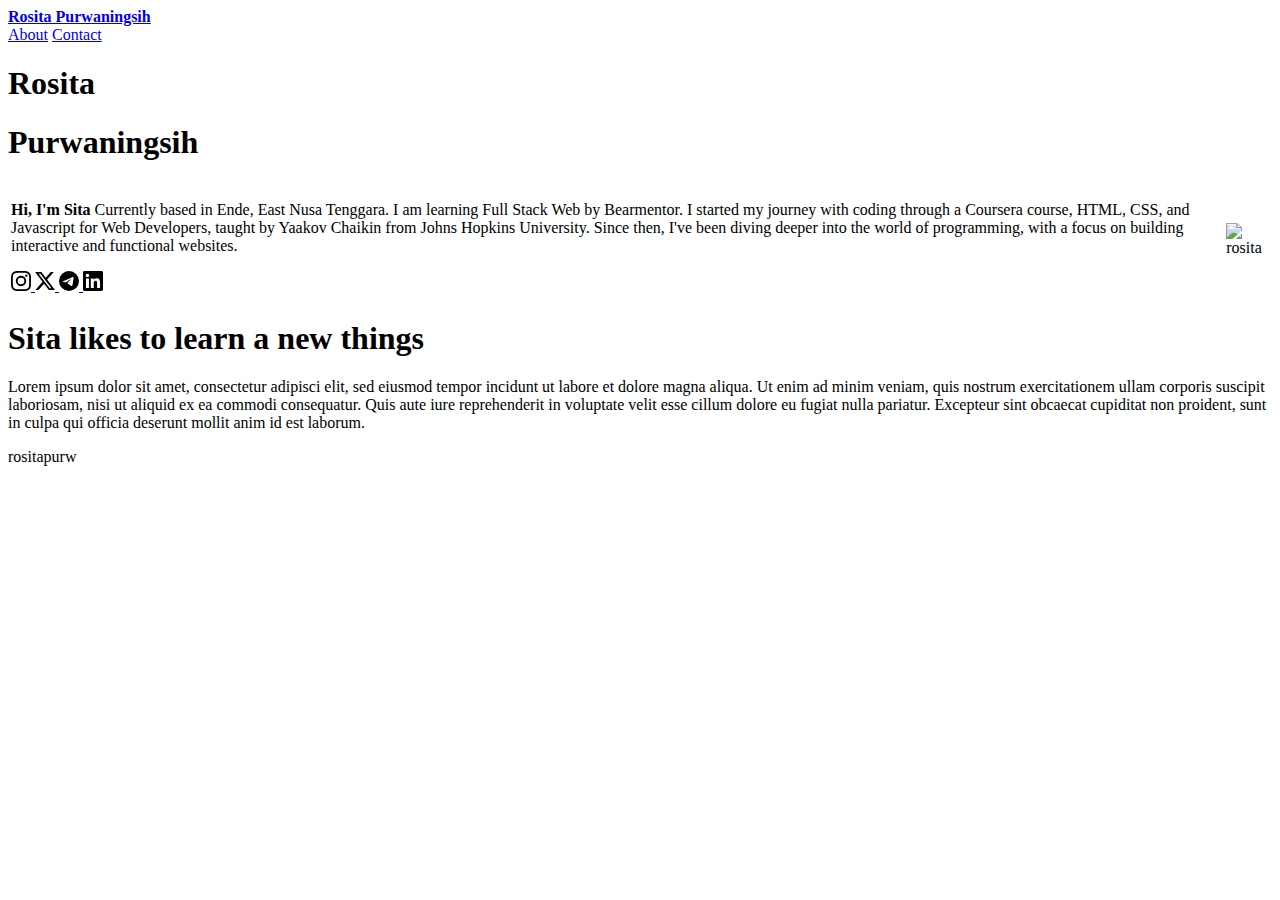
==== index.html @ 164da889 "Update index.html" ====
<!DOCTYPE html>
<html lang="en">
<head>
  <meta charset="UTF-8">
  <meta name="viewport" content="width=device-width, initial-scale=1.0">
  <title>Rosita's Personal Website</title>
</head>

<body>
  <header>
    <a href="index.html"><b>Rosita Purwaningsih</b></a>
    <nav class="main-nav">
      <a href="about.html">About</a>
      <a href="contact.html">Contact</a>
  </header>

  <main class="home">
    <section id="welcome">
        <h1 class="first-line">Rosita</h1>
        <h1 class="box">Purwaningsih</h1>
    </section>

    <section id="bio" class="">
      <div class="bio-container">
        <table> 
          <tbody>
            <tr>
              <td><p class="bio">
                <strong>Hi, I'm Sita</strong>
                Currently based in Ende, East Nusa Tenggara. I am learning Full Stack Web by Bearmentor.
                I started my journey with coding through a Coursera course, HTML, CSS, and Javascript for Web Developers, taught by Yaakov Chaikin from Johns Hopkins University. Since then, I've been diving deeper into the world of programming, with a focus on building interactive and functional websites.
              </p>
              <a href="http://instagram.com/rositapurw">
                <img src="assets/instagram.svg" alt="instagram" height="20px" width="20px">
              </a>
              <a href="http://x.com/rositapurw">
                <img src="assets/x.svg" alt="x" height="20px" width="20px">
              </a>
              <a href="http://t.me/rositapurw">
                <img src="assets/telegram.svg" alt="telegram" height="20px" width="20px">
              </a>
              <a href="http://linkedin.com/rositapurw">
                <img src="assets/linkedin.svg" alt="linkedin" height="20px" width="20px">
              </a>
            </td>
              <td><img src="assets/rosita.jpg" alt="rosita" height="400" width=""></td>
            </tr>
          </tbody>
        </table>
      </div>
    </section>

    <section>
      <h1>
        Sita likes to learn a new things
      </h1>
      <p>Lorem ipsum dolor sit amet, consectetur adipisci elit, sed eiusmod tempor incidunt ut labore et dolore magna aliqua. Ut enim ad minim veniam, quis nostrum exercitationem ullam corporis suscipit laboriosam, nisi ut aliquid ex ea commodi consequatur. Quis aute iure reprehenderit in voluptate velit esse cillum dolore eu fugiat nulla pariatur. Excepteur sint obcaecat cupiditat non proident, sunt in culpa qui officia deserunt mollit anim id est laborum.</p>
    </section>
  </main>

  <footer>
    <p>rositapurw</p>
  </footer>
</body>
</html>
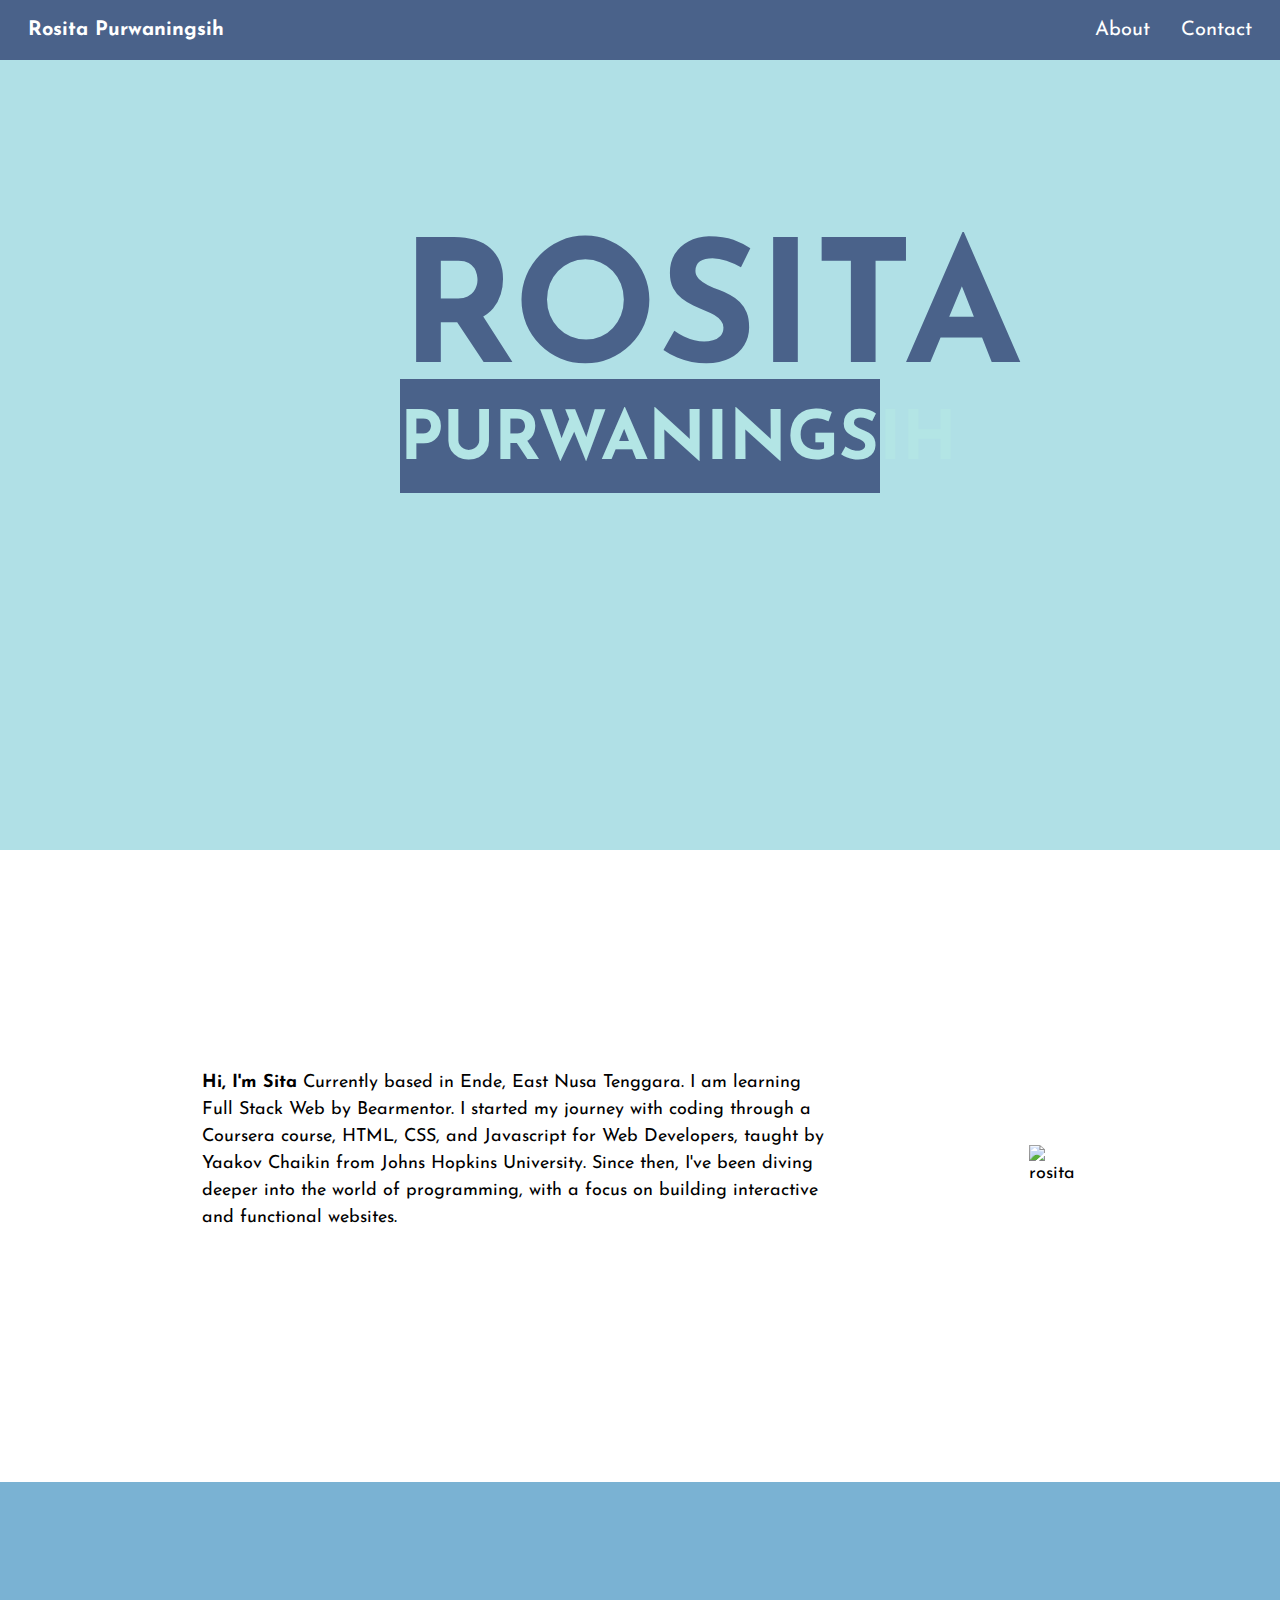
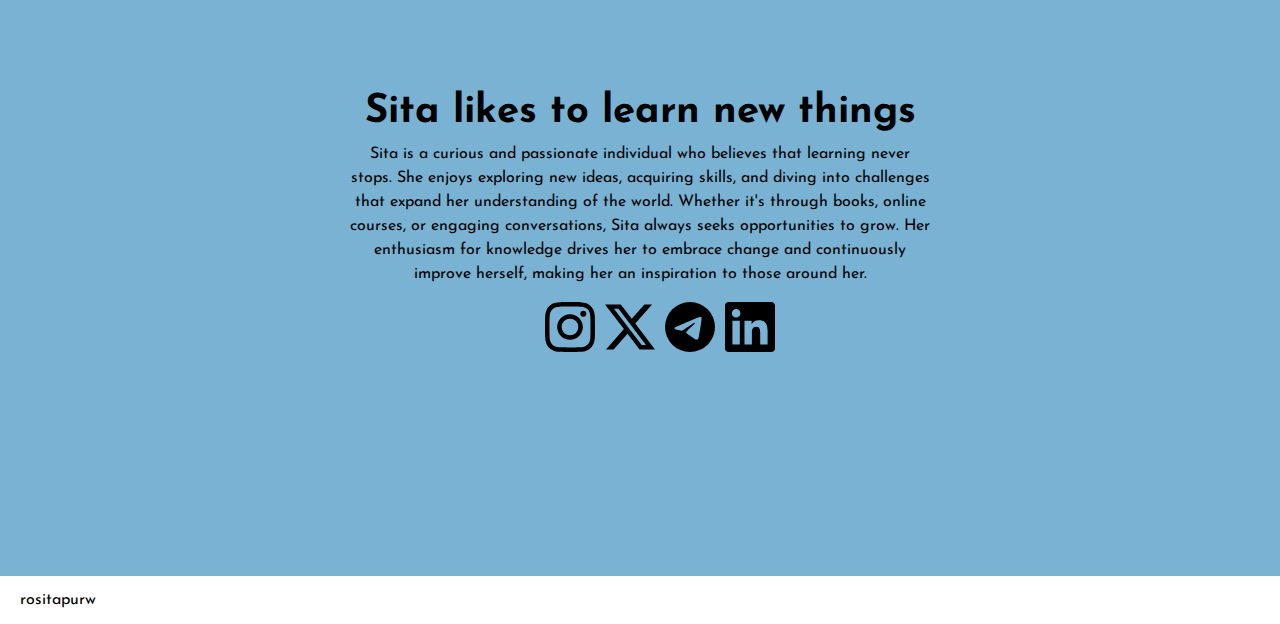
==== commit 27a39e74: "update" ====
--- a/index.html
+++ b/index.html
@@ -4,20 +4,31 @@
   <meta charset="UTF-8">
   <meta name="viewport" content="width=device-width, initial-scale=1.0">
   <title>Rosita's Personal Website</title>
+  <link rel="preconnect" href="https://fonts.googleapis.com">
+  <link rel="preconnect" href="https://fonts.gstatic.com" crossorigin>
+  <link href="https://fonts.googleapis.com/css2?family=Josefin+Sans:ital,wght@0,100..700;1,100..700&display=swap" rel="stylesheet">
+  <link rel="stylesheet" href="style.css">
 </head>
 
 <body>
   <header>
-    <a href="index.html"><b>Rosita Purwaningsih</b></a>
     <nav class="main-nav">
-      <a href="about.html">About</a>
-      <a href="contact.html">Contact</a>
+      <div class="logo">
+        <a href="index.html" class="logo-name"><b>Rosita Purwaningsih</b></a>
+      </div>
+      <ul class="menu">
+        <li><a href="#bio">About</a></li>
+        <li><a href="#hobby-yay">Contact</a></li>
+      </ul>
+    </nav>
   </header>
 
   <main class="home">
-    <section id="welcome">
+    <section id="hello" class="" style="background: powderblue;">
+      <div class="hello">
         <h1 class="first-line">Rosita</h1>
         <h1 class="box">Purwaningsih</h1>
+      </div>
     </section>
 
     <section id="bio" class="">
@@ -30,19 +41,7 @@
                 Currently based in Ende, East Nusa Tenggara. I am learning Full Stack Web by Bearmentor.
                 I started my journey with coding through a Coursera course, HTML, CSS, and Javascript for Web Developers, taught by Yaakov Chaikin from Johns Hopkins University. Since then, I've been diving deeper into the world of programming, with a focus on building interactive and functional websites.
               </p>
-              <a href="http://instagram.com/rositapurw">
-                <img src="assets/instagram.svg" alt="instagram" height="20px" width="20px">
-              </a>
-              <a href="http://x.com/rositapurw">
-                <img src="assets/x.svg" alt="x" height="20px" width="20px">
-              </a>
-              <a href="http://t.me/rositapurw">
-                <img src="assets/telegram.svg" alt="telegram" height="20px" width="20px">
-              </a>
-              <a href="http://linkedin.com/rositapurw">
-                <img src="assets/linkedin.svg" alt="linkedin" height="20px" width="20px">
-              </a>
-            </td>
+              </td>
               <td><img src="assets/rosita.jpg" alt="rosita" height="400" width=""></td>
             </tr>
           </tbody>
@@ -50,11 +49,26 @@
       </div>
     </section>
 
-    <section>
-      <h1>
-        Sita likes to learn a new things
+    <section id="hobby-yay">
+      <h1 class="hobby">
+        <b>Sita likes to learn new things</b>
       </h1>
-      <p>Lorem ipsum dolor sit amet, consectetur adipisci elit, sed eiusmod tempor incidunt ut labore et dolore magna aliqua. Ut enim ad minim veniam, quis nostrum exercitationem ullam corporis suscipit laboriosam, nisi ut aliquid ex ea commodi consequatur. Quis aute iure reprehenderit in voluptate velit esse cillum dolore eu fugiat nulla pariatur. Excepteur sint obcaecat cupiditat non proident, sunt in culpa qui officia deserunt mollit anim id est laborum.</p>
+      <p class="hobby-exp">
+      Sita is a curious and passionate individual who believes that learning never stops. She enjoys exploring new ideas, acquiring skills, and diving into challenges that expand her understanding of the world. Whether it's through books, online courses, or engaging conversations, Sita always seeks opportunities to grow. Her enthusiasm for knowledge drives her to embrace change and continuously improve herself, making her an inspiration to those around her.</p>
+      <ul class="contact">
+        <li href="http://instagram.com/rositapurw">
+          <img src="assets/instagram.svg" alt="instagram" height="50px" width="50px">
+        </li>
+        <li href="http://x.com/rositapurw">
+          <img src="assets/x.svg" alt="x" height="50px" width="50px">
+        </li>
+        <li href="http://t.me/rositapurw">
+          <img src="assets/telegram.svg" alt="telegram" height="50px" width="50px">
+        </li>
+        <li href="http://linkedin.com/rositapurw">
+          <img src="assets/linkedin.svg" alt="linkedin" height="50px" width="50px">
+        </li>
+      </ul>
     </section>
   </main>
 
--- a/style.css
+++ b/style.css
@@ -0,0 +1,137 @@
+html {
+    scroll-behavior: smooth;
+}
+
+body{
+    font-family: 'Josefin Sans';
+    padding: 0%;
+    margin: 0%;
+}
+
+/*ini design navigation bar*/
+nav{
+    font-size: 15pt;
+    background-color: #4A628A;
+    display: flex;
+    align-items: center;
+    justify-content: space-between;
+}
+
+div.logo{
+    padding-left: 20px;
+}
+
+a.logo-name{
+    color: #fff;
+    text-decoration: none;
+    display: flex;
+    padding: 8px;
+    transition: background-color 0.3s;
+}
+
+a.logo-name:hover{
+    background-color: #B9E5E8;
+    border-radius: 10px;
+    
+}
+
+ul.menu{
+    gap: 15px;
+    list-style: none;
+    display: flex;
+    padding-right: 20px;
+}
+
+ul.menu li a{
+    color: #fff;
+    text-decoration: none;
+    padding: 8px;
+    transition: background-color 0.3s;
+}
+
+ul.menu li a:hover{
+    background-color: #B9E5E8;
+    border-radius: 10px;
+}
+
+/*ini design home*/
+div.hello{
+    height: 390px;
+    text-transform: uppercase;
+    text-align: center;
+    padding: 200px 400px;
+    margin: 0 auto;
+    max-height: 54vw;
+    max-width: 700px;
+}
+
+h1.first-line{
+    display: block;
+    padding: 0;
+    margin: 0 auto;  
+    font-size: 170px;
+    color: #4A628A;
+    line-height: .7;
+}
+
+h1.box{
+    background-color: #4A628A;
+    color: #b3e5e5;
+    justify-content: center; 
+    padding-top: 12px;
+    font-size: 68px;
+    font-weight: bold;
+    margin: 0 auto;
+    line-height: 1.5;
+}
+
+/* ini design bio */
+div.bio-container{
+    margin: 0;
+    padding: 100px 100px;
+}
+
+td{
+    padding: 100px;
+    font-size: large;
+    line-height: 1.5;
+}
+
+p.bio{
+    padding-bottom: 30px;
+}
+
+/* ini design hobi */
+#hobby-yay{
+    background-color: #7AB2D3;
+    padding: 200px 350px;
+    line-height: 1.5;
+}
+
+.hobby{
+    text-align: center;
+    margin: 0;
+    font-size: 30pt;
+    font-weight: bold;
+}
+
+.hobby-exp{
+    text-align: center;
+    margin: 0;
+}
+
+ul.contact{
+    display: flex;
+    justify-content: center;
+    list-style: none;
+    text-decoration: none;
+    align-items: center;
+    gap: 10px;
+}
+
+/* ini design footer */
+footer{
+    padding-left: 20px;
+}
+
+/* ini design about */
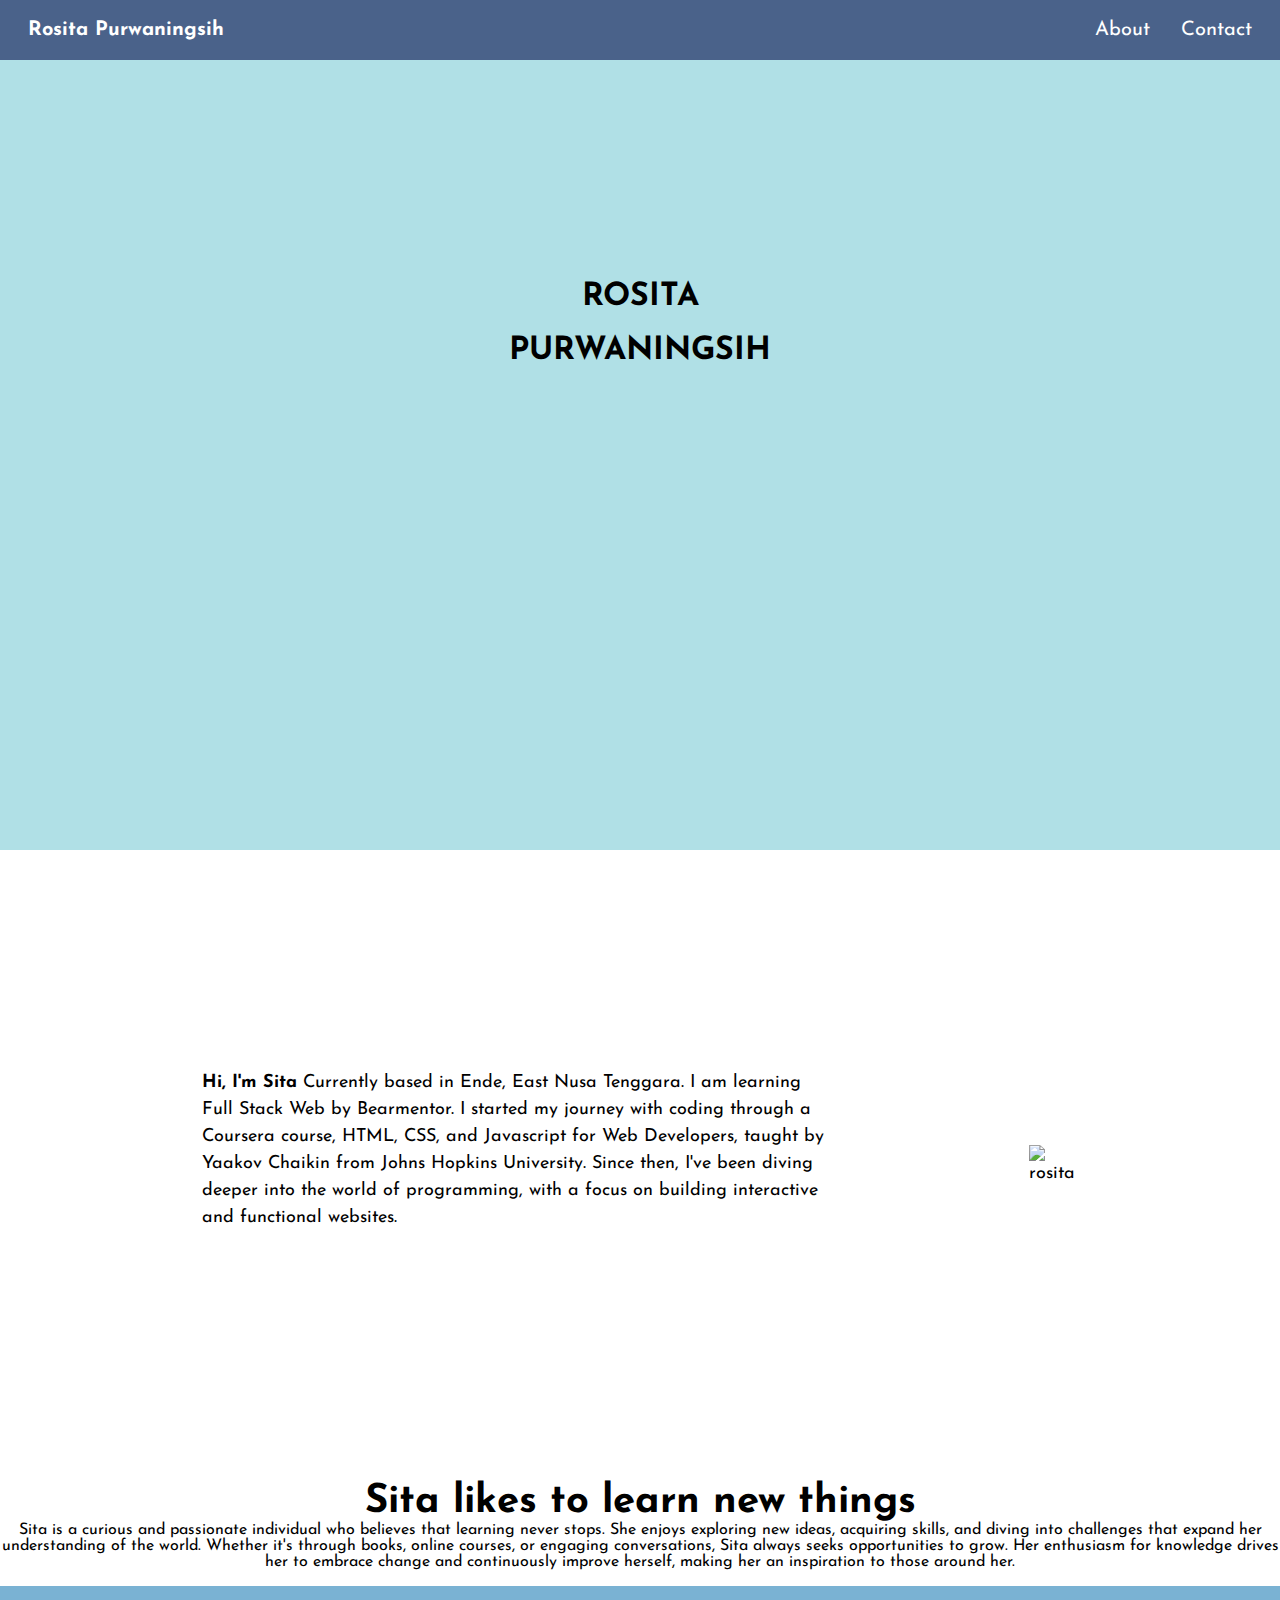
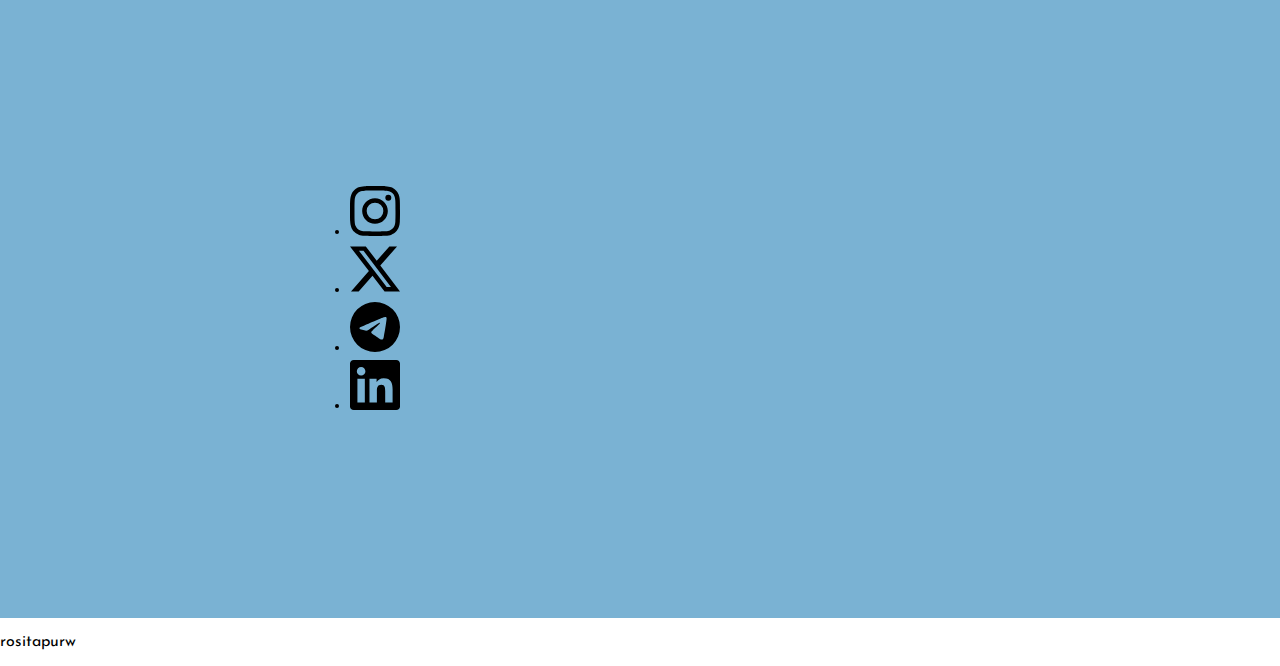
==== commit 2a15a0a0: "update given from mas haidar" ====
--- a/index.html
+++ b/index.html
@@ -1,79 +1,117 @@
 <!DOCTYPE html>
 <html lang="en">
-<head>
-  <meta charset="UTF-8">
-  <meta name="viewport" content="width=device-width, initial-scale=1.0">
-  <title>Rosita's Personal Website</title>
-  <link rel="preconnect" href="https://fonts.googleapis.com">
-  <link rel="preconnect" href="https://fonts.gstatic.com" crossorigin>
-  <link href="https://fonts.googleapis.com/css2?family=Josefin+Sans:ital,wght@0,100..700;1,100..700&display=swap" rel="stylesheet">
-  <link rel="stylesheet" href="style.css">
-</head>
+  <head>
+    <meta charset="UTF-8" />
+    <meta name="viewport" content="width=device-width, initial-scale=1.0" />
+    <title>Rosita's Personal Website</title>
+    <link rel="preconnect" href="https://fonts.googleapis.com" />
+    <link rel="preconnect" href="https://fonts.gstatic.com" crossorigin />
+    <link
+      href="https://fonts.googleapis.com/css2?family=Josefin+Sans:ital,wght@0,100..700;1,100..700&display=swap"
+      rel="stylesheet"
+    />
+    <link rel="stylesheet" href="style.css" />
+  </head>
 
-<body>
-  <header>
-    <nav class="main-nav">
-      <div class="logo">
-        <a href="index.html" class="logo-name"><b>Rosita Purwaningsih</b></a>
-      </div>
-      <ul class="menu">
-        <li><a href="#bio">About</a></li>
-        <li><a href="#hobby-yay">Contact</a></li>
-      </ul>
-    </nav>
-  </header>
+  <body>
+    <header>
+      <nav class="main-nav">
+        <div class="logo">
+          <a href="index.html" class="logo-name"><b>Rosita Purwaningsih</b></a>
+        </div>
+        <ul class="menu">
+          <li><a href="#bio">About</a></li>
+          <li><a href="#hobby-yay">Contact</a></li>
+        </ul>
+      </nav>
+    </header>
 
-  <main class="home">
-    <section id="hello" class="" style="background: powderblue;">
-      <div class="hello">
-        <h1 class="first-line">Rosita</h1>
-        <h1 class="box">Purwaningsih</h1>
-      </div>
-    </section>
+    <main class="home">
+      <section id="hello" class="" style="background: powderblue">
+        <div class="hello">
+          <h1 class="first-line">Rosita</h1>
+          <h1 class="box">Purwaningsih</h1>
+        </div>
+      </section>
 
-    <section id="bio" class="">
-      <div class="bio-container">
-        <table> 
-          <tbody>
-            <tr>
-              <td><p class="bio">
-                <strong>Hi, I'm Sita</strong>
-                Currently based in Ende, East Nusa Tenggara. I am learning Full Stack Web by Bearmentor.
-                I started my journey with coding through a Coursera course, HTML, CSS, and Javascript for Web Developers, taught by Yaakov Chaikin from Johns Hopkins University. Since then, I've been diving deeper into the world of programming, with a focus on building interactive and functional websites.
-              </p>
-              </td>
-              <td><img src="assets/rosita.jpg" alt="rosita" height="400" width=""></td>
-            </tr>
-          </tbody>
-        </table>
-      </div>
-    </section>
+      <section id="bio" class="">
+        <div class="bio-container">
+          <table>
+            <tbody>
+              <tr>
+                <td>
+                  <p class="bio">
+                    <strong>Hi, I'm Sita</strong>
+                    Currently based in Ende, East Nusa Tenggara. I am learning
+                    Full Stack Web by Bearmentor. I started my journey with
+                    coding through a Coursera course, HTML, CSS, and Javascript
+                    for Web Developers, taught by Yaakov Chaikin from Johns
+                    Hopkins University. Since then, I've been diving deeper into
+                    the world of programming, with a focus on building
+                    interactive and functional websites.
+                  </p>
+                </td>
+                <td>
+                  <img
+                    src="assets/rosita.jpg"
+                    alt="rosita"
+                    height="400"
+                    width=""
+                  />
+                </td>
+              </tr>
+            </tbody>
+          </table>
+        </div>
+      </section>
 
-    <section id="hobby-yay">
-      <h1 class="hobby">
-        <b>Sita likes to learn new things</b>
-      </h1>
-      <p class="hobby-exp">
-      Sita is a curious and passionate individual who believes that learning never stops. She enjoys exploring new ideas, acquiring skills, and diving into challenges that expand her understanding of the world. Whether it's through books, online courses, or engaging conversations, Sita always seeks opportunities to grow. Her enthusiasm for knowledge drives her to embrace change and continuously improve herself, making her an inspiration to those around her.</p>
-      <ul class="contact">
-        <li href="http://instagram.com/rositapurw">
-          <img src="assets/instagram.svg" alt="instagram" height="50px" width="50px">
-        </li>
-        <li href="http://x.com/rositapurw">
-          <img src="assets/x.svg" alt="x" height="50px" width="50px">
-        </li>
-        <li href="http://t.me/rositapurw">
-          <img src="assets/telegram.svg" alt="telegram" height="50px" width="50px">
-        </li>
-        <li href="http://linkedin.com/rositapurw">
-          <img src="assets/linkedin.svg" alt="linkedin" height="50px" width="50px">
-        </li>
-      </ul>
-    </section>
-  </main>
+      <section id="hobby-yay">
+        <h1 class="hobby">
+          <b>Sita likes to learn new things</b>
+        </h1>
+        <p class="hobby-exp">
+          Sita is a curious and passionate individual who believes that learning
+          never stops. She enjoys exploring new ideas, acquiring skills, and
+          diving into challenges that expand her understanding of the world.
+          Whether it's through books, online courses, or engaging conversations,
+          Sita always seeks opportunities to grow. Her enthusiasm for knowledge
+          drives her to embrace change and continuously improve herself, making
+          her an inspiration to those around her.
+        </p>
+        <ul class="contact">
+          <li href="http://instagram.com/rositapurw">
+            <img
+              src="assets/instagram.svg"
+              alt="instagram"
+              height="50px"
+              width="50px"
+            />
+          </li>
+          <li href="http://x.com/rositapurw">
+            <img src="assets/x.svg" alt="x" height="50px" width="50px" />
+          </li>
+          <li href="http://t.me/rositapurw">
+            <img
+              src="assets/telegram.svg"
+              alt="telegram"
+              height="50px"
+              width="50px"
+            />
+          </li>
+          <li href="http://linkedin.com/rositapurw">
+            <img
+              src="assets/linkedin.svg"
+              alt="linkedin"
+              height="50px"
+              width="50px"
+            />
+          </li>
+        </ul>
+      </section>
+    </main>
 
-  <footer>
-    <p>rositapurw</p>
-  </footer>
-</body>
+    <footer>
+      <p>rositapurw</p>
+    </footer>
+  </body>
 </html>
--- a/style.css
+++ b/style.css
@@ -1,137 +1,139 @@
 html {
-    scroll-behavior: smooth;
+  scroll-behavior: smooth;
 }
 
-body{
-    font-family: 'Josefin Sans';
-    padding: 0%;
-    margin: 0%;
+body {
+  font-family: "Josefin Sans";
+  padding: 0%;
+  margin: 0%;
 }
 
-/*ini design navigation bar*/
-nav{
-    font-size: 15pt;
-    background-color: #4A628A;
-    display: flex;
-    align-items: center;
-    justify-content: space-between;
+/* navigation bar */
+.main-nav {
+  font-size: 15pt;
+  background-color: #4a628a;
+  display: flex;
+  align-items: center;
+  justify-content: space-between;
 }
 
-div.logo{
-    padding-left: 20px;
+div.logo {
+  padding-left: 20px;
 }
 
-a.logo-name{
-    color: #fff;
-    text-decoration: none;
-    display: flex;
-    padding: 8px;
-    transition: background-color 0.3s;
+a.logo-name {
+  color: #fff;
+  text-decoration: none;
+  display: flex;
+  padding: 8px;
+  transition: background-color 0.3s;
 }
 
-a.logo-name:hover{
-    background-color: #B9E5E8;
-    border-radius: 10px;
-    
+a.logo-name:hover {
+  background-color: #b9e5e8;
+  border-radius: 10px;
 }
 
-ul.menu{
-    gap: 15px;
-    list-style: none;
-    display: flex;
-    padding-right: 20px;
+ul.menu {
+  gap: 15px;
+  list-style: none;
+  display: flex;
+  padding-right: 20px;
 }
 
-ul.menu li a{
-    color: #fff;
-    text-decoration: none;
-    padding: 8px;
-    transition: background-color 0.3s;
+ul.menu li a {
+  color: #fff;
+  text-decoration: none;
+  padding: 8px;
+  transition: background-color 0.3s;
 }
 
-ul.menu li a:hover{
-    background-color: #B9E5E8;
-    border-radius: 10px;
+ul.menu li a:hover {
+  background-color: #b9e5e8;
+  border-radius: 10px;
+}
+
+.hello-container {
+  background: powderblue;
 }
 
 /*ini design home*/
-div.hello{
-    height: 390px;
-    text-transform: uppercase;
-    text-align: center;
-    padding: 200px 400px;
-    margin: 0 auto;
-    max-height: 54vw;
-    max-width: 700px;
+div.hello {
+  height: 390px;
+  text-transform: uppercase;
+  text-align: center;
+  padding: 200px 400px;
+  margin: 0 auto;
+  max-height: 54vw;
+  max-width: 700px;
 }
 
-h1.first-line{
-    display: block;
-    padding: 0;
-    margin: 0 auto;  
-    font-size: 170px;
-    color: #4A628A;
-    line-height: .7;
+h1.first-name {
+  display: block;
+  padding: 0;
+  margin: 0 auto;
+  font-size: 170px;
+  color: #4a628a;
+  line-height: 0.7;
 }
 
-h1.box{
-    background-color: #4A628A;
-    color: #b3e5e5;
-    justify-content: center; 
-    padding-top: 12px;
-    font-size: 68px;
-    font-weight: bold;
-    margin: 0 auto;
-    line-height: 1.5;
+h1.last-name {
+  background-color: #4a628a;
+  color: #b3e5e5;
+  justify-content: center;
+  padding-top: 12px;
+  font-size: 68px;
+  font-weight: bold;
+  margin: 0 auto;
+  line-height: 1.5;
 }
 
 /* ini design bio */
-div.bio-container{
-    margin: 0;
-    padding: 100px 100px;
+div.bio-container {
+  margin: 0;
+  padding: 100px 100px;
 }
 
-td{
-    padding: 100px;
-    font-size: large;
-    line-height: 1.5;
+td {
+  padding: 100px;
+  font-size: large;
+  line-height: 1.5;
 }
 
-p.bio{
-    padding-bottom: 30px;
+p.bio {
+  padding-bottom: 30px;
 }
 
-/* ini design hobi */
-#hobby-yay{
-    background-color: #7AB2D3;
-    padding: 200px 350px;
-    line-height: 1.5;
+.contact {
+  background-color: #7ab2d3;
+  padding: 200px 350px;
+  line-height: 1.5;
 }
 
-.hobby{
-    text-align: center;
-    margin: 0;
-    font-size: 30pt;
-    font-weight: bold;
+.hobby {
+  text-align: center;
+  margin: 0;
+  font-size: 30pt;
+  font-weight: bold;
 }
 
-.hobby-exp{
-    text-align: center;
-    margin: 0;
+.hobby-exp {
+  text-align: center;
+  margin: 0;
 }
 
-ul.contact{
-    display: flex;
-    justify-content: center;
-    list-style: none;
-    text-decoration: none;
-    align-items: center;
-    gap: 10px;
+.social-media {
+  display: flex;
+  justify-content: center;
+  list-style: none;
+  text-decoration: none;
+  align-items: center;
+  gap: 10px;
 }
 
 /* ini design footer */
-footer{
-    padding-left: 20px;
+.footer {
+  padding-left: 20px;
 }
 
 /* ini design about */
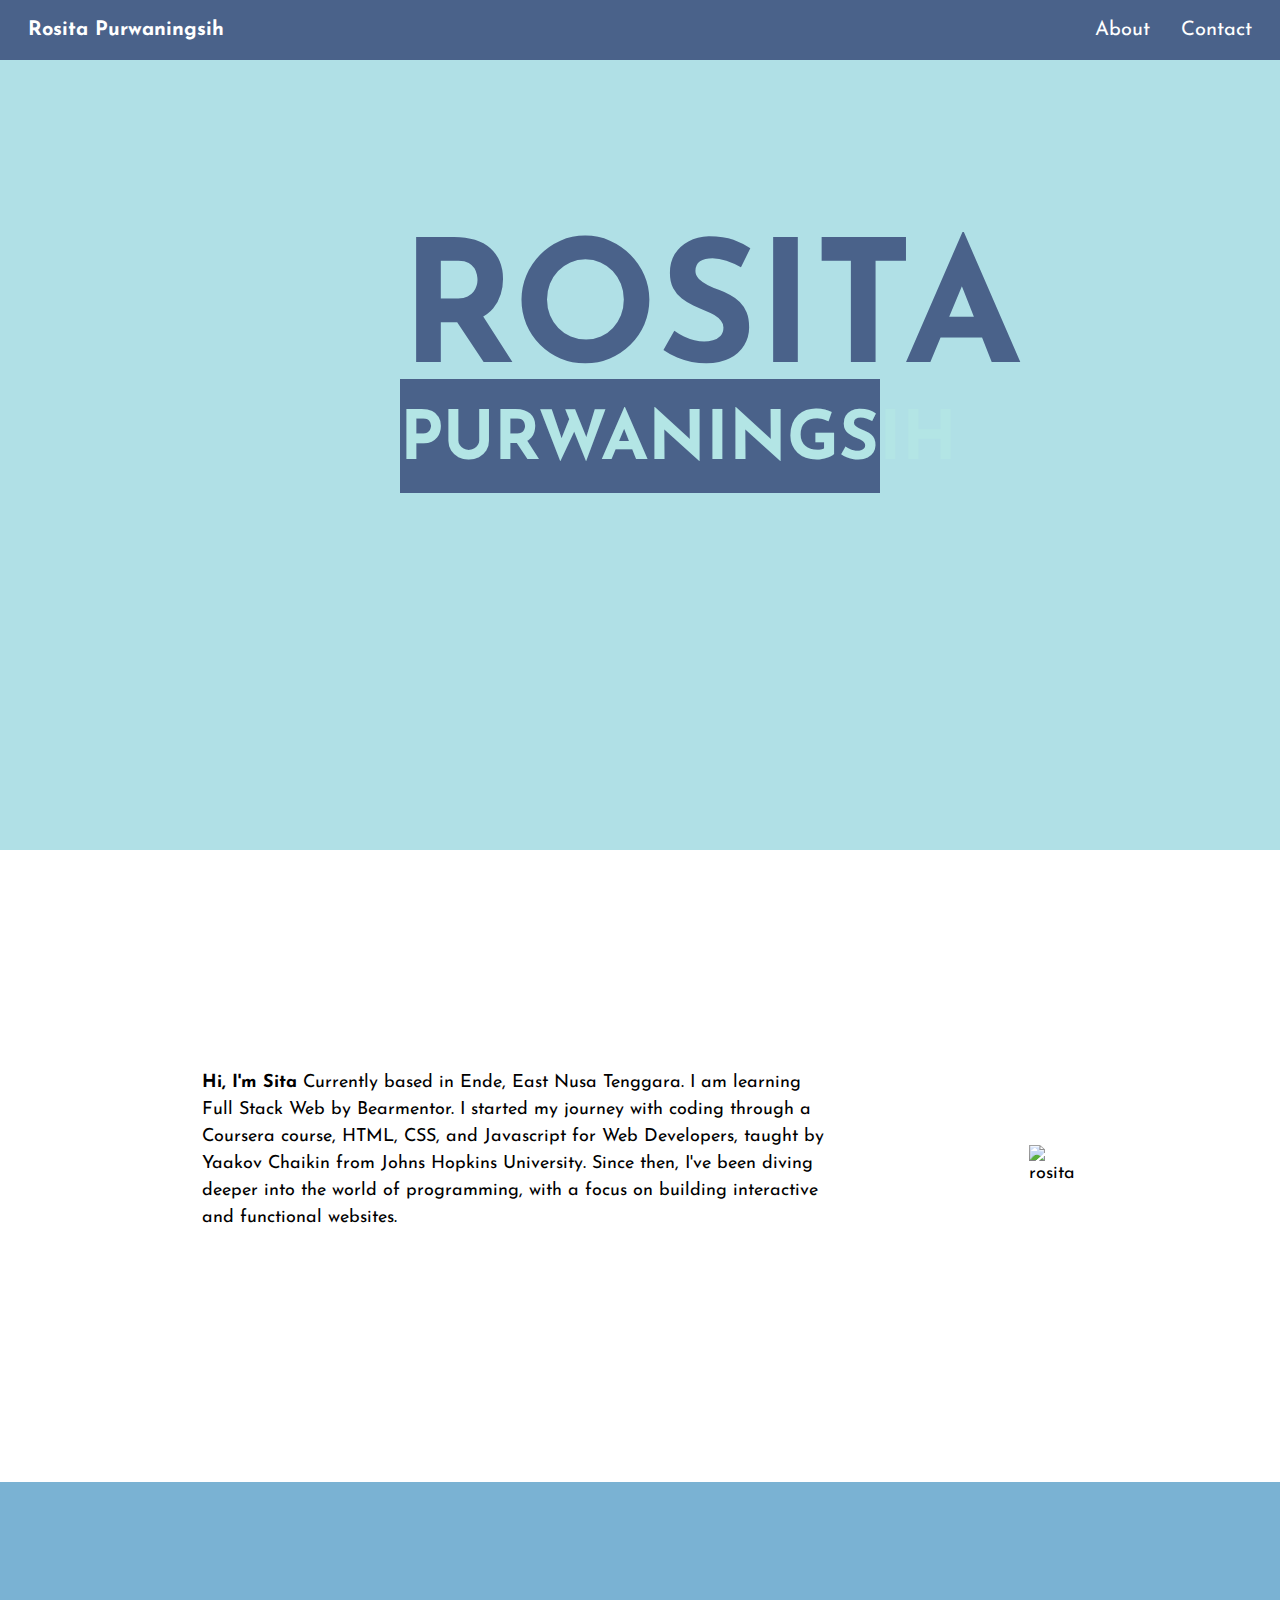
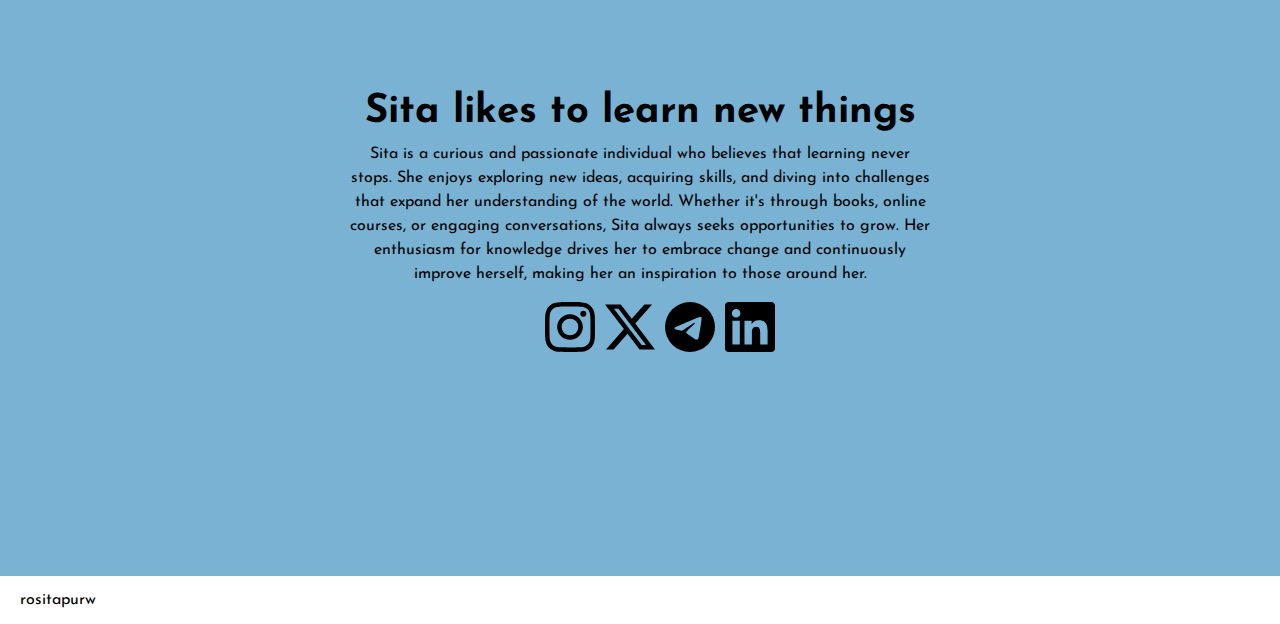
==== commit 14a8787a: "update given from mas haidar" ====
--- a/index.html
+++ b/index.html
@@ -4,6 +4,7 @@
     <meta charset="UTF-8" />
     <meta name="viewport" content="width=device-width, initial-scale=1.0" />
     <title>Rosita's Personal Website</title>
+    <meta name="description" content="" />
     <link rel="preconnect" href="https://fonts.googleapis.com" />
     <link rel="preconnect" href="https://fonts.gstatic.com" crossorigin />
     <link
@@ -21,16 +22,16 @@
         </div>
         <ul class="menu">
           <li><a href="#bio">About</a></li>
-          <li><a href="#hobby-yay">Contact</a></li>
+          <li><a href="#contact">Contact</a></li>
         </ul>
       </nav>
     </header>
 
     <main class="home">
-      <section id="hello" class="" style="background: powderblue">
+      <section id="hello" class="hello-container">
         <div class="hello">
-          <h1 class="first-line">Rosita</h1>
-          <h1 class="box">Purwaningsih</h1>
+          <h1 class="first-name">Rosita</h1>
+          <h1 class="last-name">Purwaningsih</h1>
         </div>
       </section>
 
@@ -65,7 +66,7 @@
         </div>
       </section>
 
-      <section id="hobby-yay">
+      <section id="contact" class="contact">
         <h1 class="hobby">
           <b>Sita likes to learn new things</b>
         </h1>
@@ -78,39 +79,47 @@
           drives her to embrace change and continuously improve herself, making
           her an inspiration to those around her.
         </p>
-        <ul class="contact">
-          <li href="http://instagram.com/rositapurw">
-            <img
-              src="assets/instagram.svg"
-              alt="instagram"
-              height="50px"
-              width="50px"
-            />
+        <ul class="social-media">
+          <li>
+            <a href="http://instagram.com/rositapurw" target="_blank">
+              <img
+                src="assets/instagram.svg"
+                alt="instagram"
+                height="50"
+                width="50"
+              />
+            </a>
           </li>
-          <li href="http://x.com/rositapurw">
-            <img src="assets/x.svg" alt="x" height="50px" width="50px" />
+          <li>
+            <a href="http://x.com/rositapurw" target="_blank">
+              <img src="assets/x.svg" alt="x" height="50" width="50" />
+            </a>
           </li>
-          <li href="http://t.me/rositapurw">
-            <img
-              src="assets/telegram.svg"
-              alt="telegram"
-              height="50px"
-              width="50px"
-            />
+          <li>
+            <a href="http://t.me/rositapurw" target="_blank">
+              <img
+                src="assets/telegram.svg"
+                alt="telegram"
+                height="50"
+                width="50"
+              />
+            </a>
           </li>
-          <li href="http://linkedin.com/rositapurw">
-            <img
-              src="assets/linkedin.svg"
-              alt="linkedin"
-              height="50px"
-              width="50px"
-            />
+          <li>
+            <a href="http://linkedin.com/rositapurw" target="_blank">
+              <img
+                src="assets/linkedin.svg"
+                alt="linkedin"
+                height="50"
+                width="50"
+              />
+            </a>
           </li>
         </ul>
       </section>
     </main>
 
-    <footer>
+    <footer class="footer">
       <p>rositapurw</p>
     </footer>
   </body>
--- a/style.css
+++ b/style.css
@@ -135,5 +135,3 @@
 .footer {
   padding-left: 20px;
 }
-
-/* ini design about */
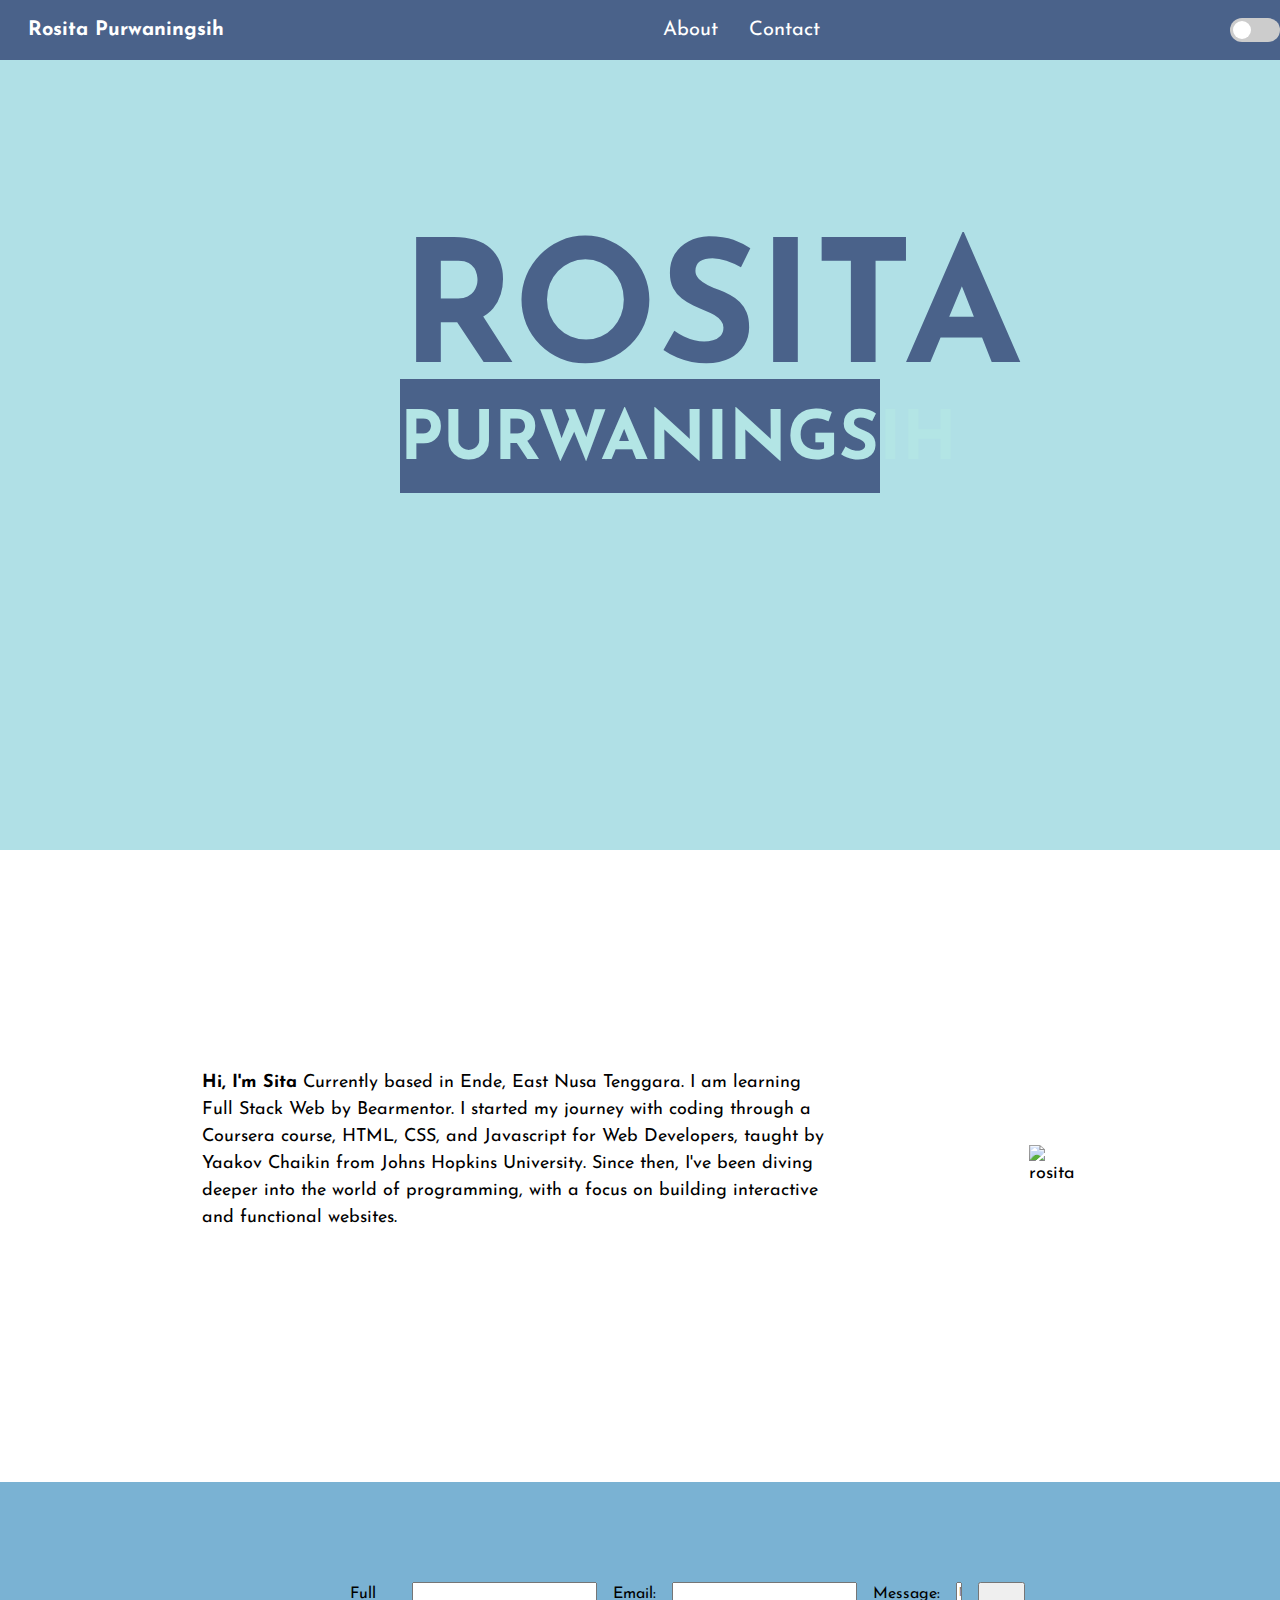
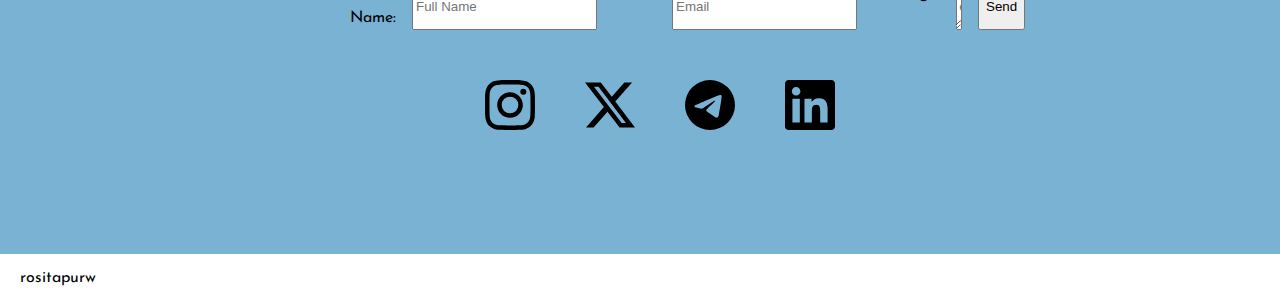
==== commit cf6c8b45: "adding slider for dark mode and light mode" ====
--- a/index.html
+++ b/index.html
@@ -4,7 +4,7 @@
     <meta charset="UTF-8" />
     <meta name="viewport" content="width=device-width, initial-scale=1.0" />
     <title>Rosita's Personal Website</title>
-    <meta name="description" content="" />
+    <meta name="description" content="Rosita's Personal Website" />
     <link rel="preconnect" href="https://fonts.googleapis.com" />
     <link rel="preconnect" href="https://fonts.gstatic.com" crossorigin />
     <link
@@ -12,6 +12,7 @@
       rel="stylesheet"
     />
     <link rel="stylesheet" href="style.css" />
+    <script src="index.js"></script>
   </head>
 
   <body>
@@ -24,6 +25,10 @@
           <li><a href="#bio">About</a></li>
           <li><a href="#contact">Contact</a></li>
         </ul>
+        <label class="theme-switch">
+          <input type="checkbox" id="theme-toggle" />
+          <span class="slider"></span>
+        </label>
       </nav>
     </header>
 
@@ -67,18 +72,15 @@
       </section>
 
       <section id="contact" class="contact">
-        <h1 class="hobby">
-          <b>Sita likes to learn new things</b>
-        </h1>
-        <p class="hobby-exp">
-          Sita is a curious and passionate individual who believes that learning
-          never stops. She enjoys exploring new ideas, acquiring skills, and
-          diving into challenges that expand her understanding of the world.
-          Whether it's through books, online courses, or engaging conversations,
-          Sita always seeks opportunities to grow. Her enthusiasm for knowledge
-          drives her to embrace change and continuously improve herself, making
-          her an inspiration to those around her.
-        </p>
+        <form class="contact-container">
+          <label>Full Name:</label>
+          <input type="text" placeholder="Full Name" required />
+          <label>Email:</label>
+          <input type="email" placeholder="Email" required />
+          <label>Message:</label>
+          <textarea placeholder="Message" required></textarea>
+          <button>Send</button>
+        </form>
         <ul class="social-media">
           <li>
             <a href="http://instagram.com/rositapurw" target="_blank">
--- a/style.css
+++ b/style.css
@@ -57,7 +57,68 @@
   background: powderblue;
 }
 
-/*ini design home*/
+/* Dark mode */
+body.dark-mode {
+  background-color: #121212;
+  color: #ffffff;
+}
+
+body.dark-mode .main-nav {
+  background-color: #1e1e1e;
+  border-bottom: 1px solid #333;
+}
+
+body.dark-mode .menu a {
+  color: #ffffff;
+}
+
+/* Theme toggle slider */
+.theme-switch {
+  position: relative;
+  display: inline-block;
+  width: 50px;
+  height: 24px;
+}
+
+.theme-switch input {
+  opacity: 0;
+  width: 0;
+  height: 0;
+}
+
+.slider {
+  position: absolute;
+  cursor: pointer;
+  top: 0;
+  left: 0;
+  right: 0;
+  bottom: 0;
+  background-color: #ccc;
+  border-radius: 24px;
+  transition: background-color 0.3s;
+}
+
+.slider:before {
+  position: absolute;
+  content: "";
+  height: 18px;
+  width: 18px;
+  left: 3px;
+  bottom: 3px;
+  background-color: white;
+  border-radius: 50%;
+  transition: transform 0.3s;
+}
+
+input:checked + .slider {
+  background-color: #007bff;
+}
+
+input:checked + .slider:before {
+  transform: translateX(26px);
+}
+
+/* home*/
 div.hello {
   height: 390px;
   text-transform: uppercase;
@@ -106,20 +167,13 @@
 
 .contact {
   background-color: #7ab2d3;
-  padding: 200px 350px;
+  padding: 100px 350px;
   line-height: 1.5;
 }
 
-.hobby {
-  text-align: center;
-  margin: 0;
-  font-size: 30pt;
-  font-weight: bold;
-}
-
-.hobby-exp {
-  text-align: center;
-  margin: 0;
+.contact-container {
+  display: flex;
+  gap: 1rem;
 }
 
 .social-media {
@@ -128,7 +182,8 @@
   list-style: none;
   text-decoration: none;
   align-items: center;
-  gap: 10px;
+  gap: 50px;
+  margin-top: 50px;
 }
 
 /* ini design footer */
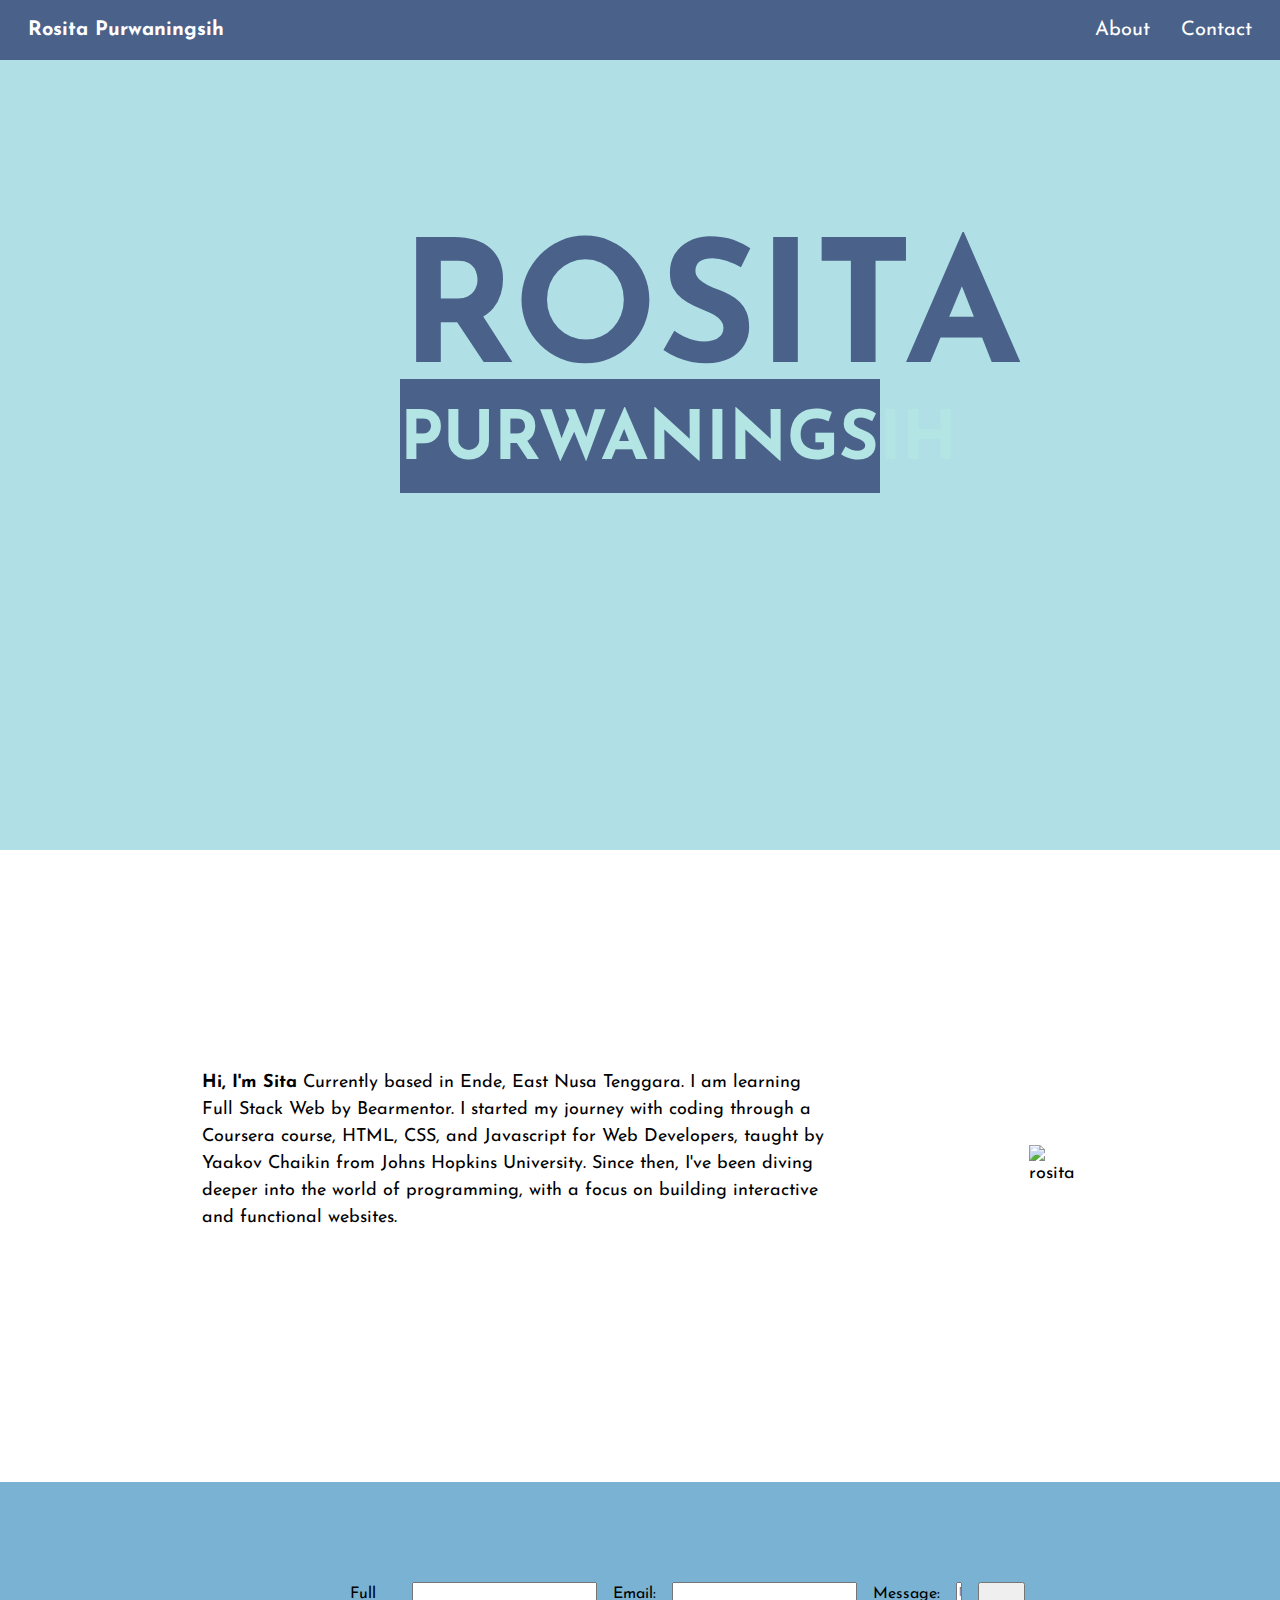
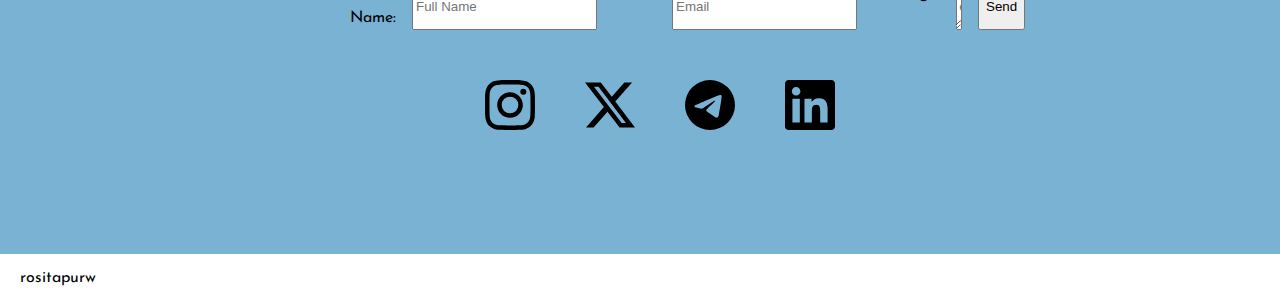
==== commit f4dd6158: "adding some form in contact section" ====
--- a/index.html
+++ b/index.html
@@ -25,10 +25,6 @@
           <li><a href="#bio">About</a></li>
           <li><a href="#contact">Contact</a></li>
         </ul>
-        <label class="theme-switch">
-          <input type="checkbox" id="theme-toggle" />
-          <span class="slider"></span>
-        </label>
       </nav>
     </header>
 
--- a/style.css
+++ b/style.css
@@ -55,67 +55,6 @@
 
 .hello-container {
   background: powderblue;
-}
-
-/* Dark mode */
-body.dark-mode {
-  background-color: #121212;
-  color: #ffffff;
-}
-
-body.dark-mode .main-nav {
-  background-color: #1e1e1e;
-  border-bottom: 1px solid #333;
-}
-
-body.dark-mode .menu a {
-  color: #ffffff;
-}
-
-/* Theme toggle slider */
-.theme-switch {
-  position: relative;
-  display: inline-block;
-  width: 50px;
-  height: 24px;
-}
-
-.theme-switch input {
-  opacity: 0;
-  width: 0;
-  height: 0;
-}
-
-.slider {
-  position: absolute;
-  cursor: pointer;
-  top: 0;
-  left: 0;
-  right: 0;
-  bottom: 0;
-  background-color: #ccc;
-  border-radius: 24px;
-  transition: background-color 0.3s;
-}
-
-.slider:before {
-  position: absolute;
-  content: "";
-  height: 18px;
-  width: 18px;
-  left: 3px;
-  bottom: 3px;
-  background-color: white;
-  border-radius: 50%;
-  transition: transform 0.3s;
-}
-
-input:checked + .slider {
-  background-color: #007bff;
-}
-
-input:checked + .slider:before {
-  transform: translateX(26px);
 }
 
 /* home*/
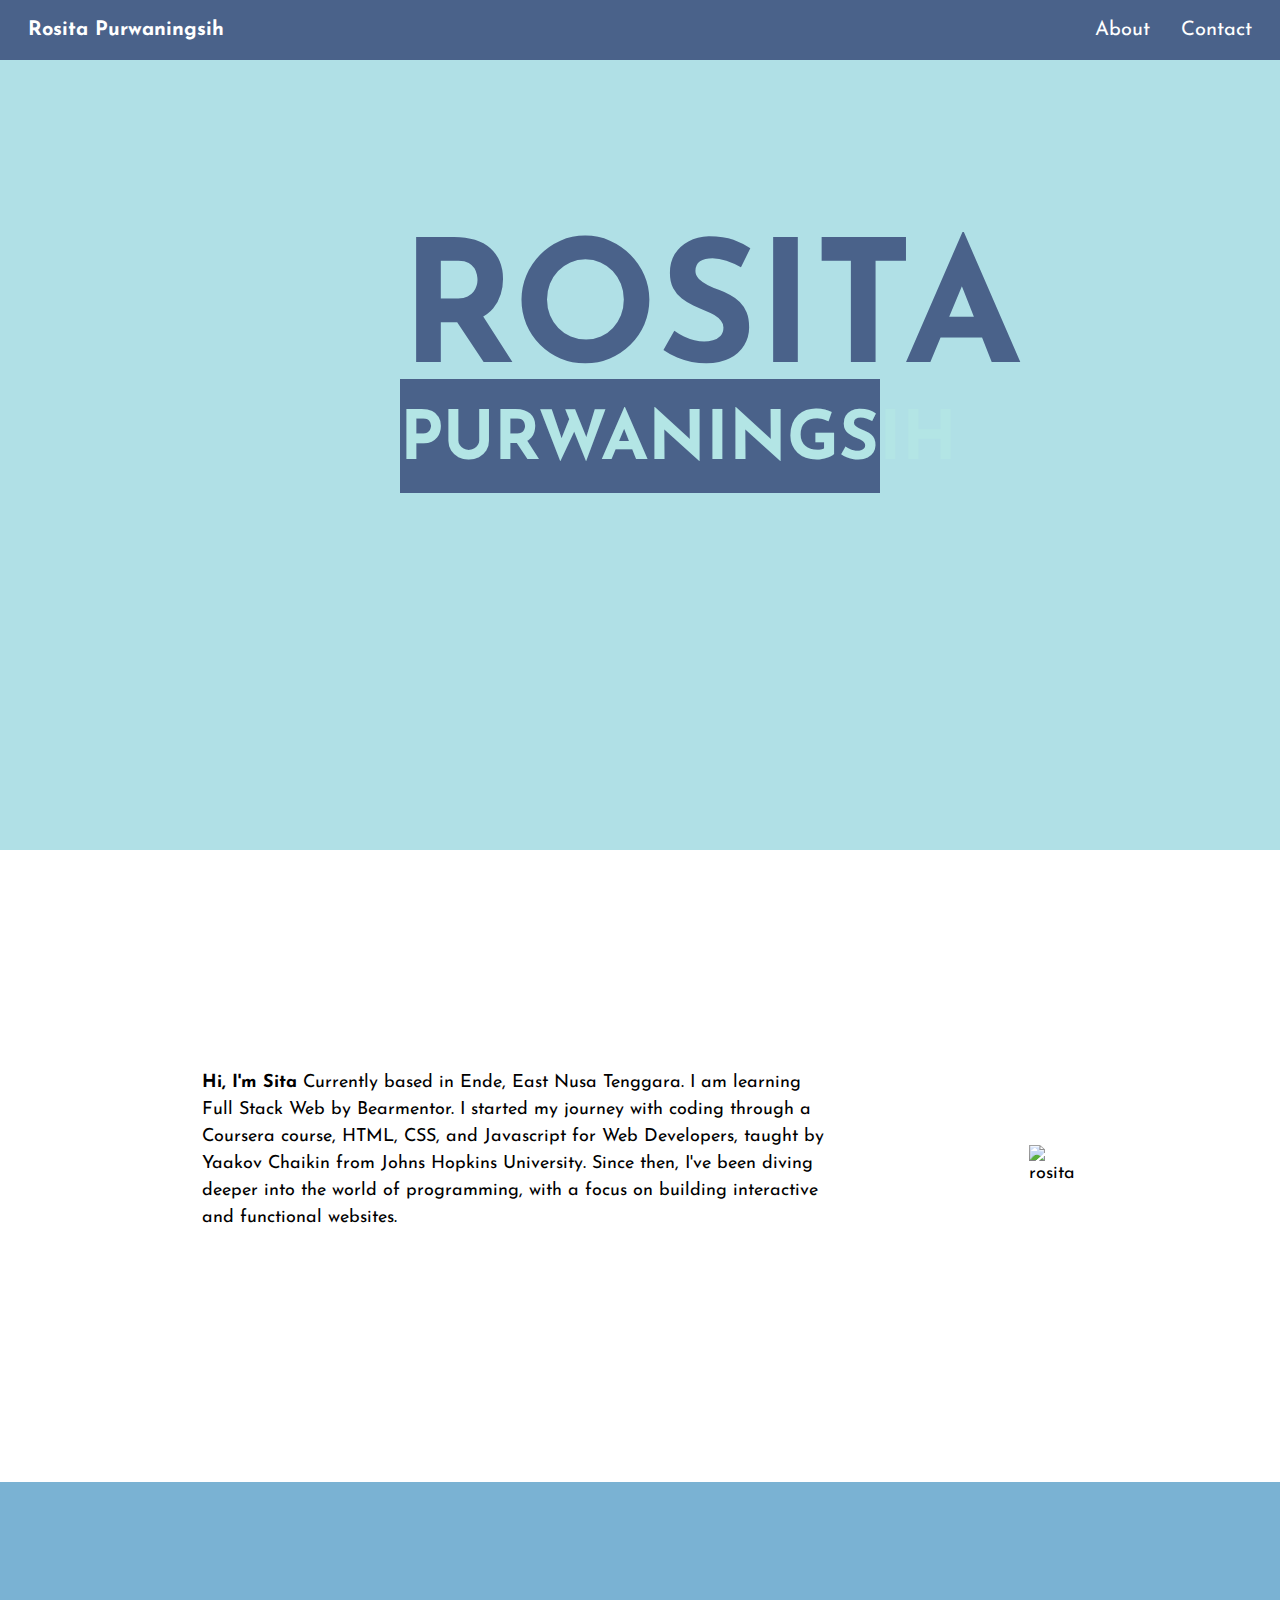
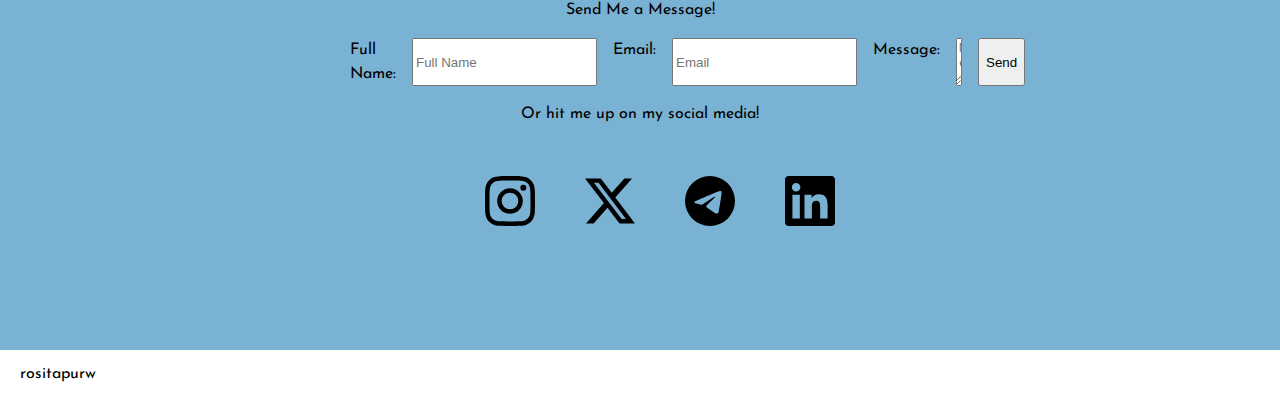
==== commit 26b17c1e: "adding text on contact" ====
--- a/index.html
+++ b/index.html
@@ -68,6 +68,9 @@
       </section>
 
       <section id="contact" class="contact">
+        <div class="contact-text">
+          <p>Send Me a Message!</p>
+        </div>
         <form class="contact-container">
           <label>Full Name:</label>
           <input type="text" placeholder="Full Name" required />
@@ -77,6 +80,9 @@
           <textarea placeholder="Message" required></textarea>
           <button>Send</button>
         </form>
+        <div class="contact-text">
+          <p>Or hit me up on my social media!</p>
+        </div>
         <ul class="social-media">
           <li>
             <a href="http://instagram.com/rositapurw" target="_blank">
--- a/style.css
+++ b/style.css
@@ -115,6 +115,10 @@
   gap: 1rem;
 }
 
+.contact-text {
+  text-align: center;
+}
+
 .social-media {
   display: flex;
   justify-content: center;
